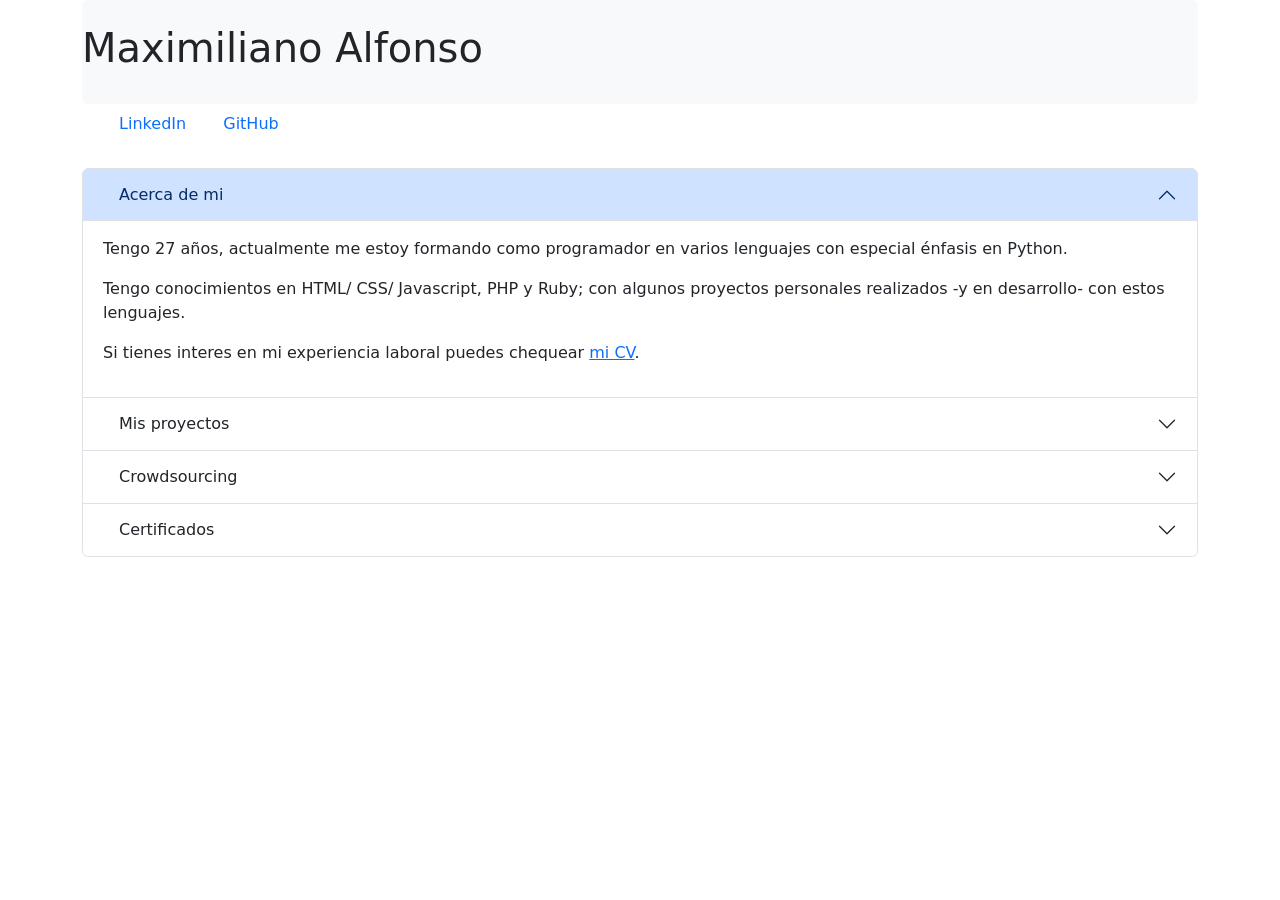
==== index.html @ a11b7cad "initial commit" ====
<!doctype html>
<html lang="en">

<head>
    <title>Maximiliano Alfonso</title>
    <meta http-equiv="Content-Type" content="text/html; charset=UTF-8">
    <link rel="icon" href="favicon.ico" type="image/x-icon">
    <link href="https://cdn.jsdelivr.net/npm/bootstrap@5.0.0-beta1/dist/css/bootstrap.min.css" rel="stylesheet" integrity="sha384-giJF6kkoqNQ00vy+HMDP7azOuL0xtbfIcaT9wjKHr8RbDVddVHyTfAAsrekwKmP1" crossorigin="anonymous">
    <meta name="viewport" content="width=device-width, initial-scale=1">
    <script src="https://cdn.jsdelivr.net/npm/bootstrap@5.0.0-beta1/dist/js/bootstrap.bundle.min.js" integrity="sha384-ygbV9kiqUc6oa4msXn9868pTtWMgiQaeYH7/t7LECLbyPA2x65Kgf80OJFdroafW" crossorigin="anonymous"></script>
    <script type="text/javascript"></script>

</head>

<body>
    <div class="container">
        <header>
            <div class="shadow-none p-auto py-4 bg-light rounded"><h1>Maximiliano Alfonso</h1></div>
        </header>

        <nav class="nav mx-3">
            <a class="nav-link" target="_blank" href="http://bit.ly/2MVgnjp"><img src="linkedin.svg" alt=""> LinkedIn</a>
            <a class="nav-link" target="_blank" href="https://github.com/ixamy"><img src="github.svg" alt=""> GitHub</a>
        </nav>

        <div class="accordion pt-4" id="myAccordion">
            <div class="accordion-item">
              <h2 class="accordion-header" id="headingOne">
                <button class="accordion-button" type="button" data-bs-toggle="collapse" data-bs-target="#collapseOne" aria-expanded="true" aria-controls="collapseOne">
                  <img class="mx-2" src="user.svg" alt=""> Acerca de mi
                </button>
              </h2>
              <div id="collapseOne" class="accordion-collapse collapse show" aria-labelledby="headingOne" data-bs-parent="#myAccordion">
                <div class="accordion-body">
                  <p>Tengo 27 años, actualmente me estoy formando como programador en varios lenguajes con especial énfasis en Python.</p>
                  <p>Tengo conocimientos en HTML/ CSS/ Javascript, PHP y Ruby; con algunos proyectos personales realizados -y en desarrollo- con estos lenguajes.</p>
                  <p>Si tienes interes en mi experiencia laboral puedes chequear <a href="cv.html">mi CV</a>.</p>
                </div>
              </div>
            </div>
            <div class="accordion-item">
              <h2 class="accordion-header" id="headingTwo">
                <button class="accordion-button collapsed" type="button" data-bs-toggle="collapse" data-bs-target="#collapseTwo" aria-expanded="false" aria-controls="collapseTwo">
                  <img class="mx-2" src="code.svg" alt=""> Mis proyectos
                </button>
              </h2>
              <div id="collapseTwo" class="accordion-collapse collapse" aria-labelledby="headingTwo" data-bs-parent="#myAccordion">
                <div class="accordion-body">
                  <p>GitHub</p>
                  <ul>
                    <li><a href="https://github.com/ixamy/EMpW">EMPW</a></li>
                    <p>Automatizar con plantillas y un acceso rápido a Whatsapp web el envío de mensajes.</p>
                    <li><a href="https://github.com/ixamy/blockSite">blockSite.py</a></li>
                    <p>Agregar una URL al archivo hosts de Windows para redireccionarla hacía el local hosts y bloquear su uso en el ordenador, especialmente util para evitar publicidad invasiva.</p>
					          <li><a href="https://github.com/ixamy/percentage">percentage.py</a></li>
                    <p>Ingresar monto adelanto, total e imprimir en pantalla el porcentaje correspondiente.</p>
                    <li><a href="https://github.com/ixamy/RF_Jobs">RF_Jobs.py</a></li>
                    <p>Util para contabilizar trabajos diarios y ganacias de un dia de trabajo en RainforestQA.</p>
                  </ul>
                </div>
              </div>
            </div>
            <div class="accordion-item">
                <h2 class="accordion-header" id="headingFour">
                  <button class="accordion-button collapsed" type="button" data-bs-toggle="collapse" data-bs-target="#collapseFour" aria-expanded="false" aria-controls="collapseFour">
                    <img class="mx-2" src="globe.svg" alt=""> Crowdsourcing
                  </button>
                </h2>
                <div id="collapseFour" class="accordion-collapse collapse" aria-labelledby="headingFour" data-bs-parent="#myAccordion">
                  <div class="accordion-body">
                    <p>Esta metodología de trabajo es para mi, no solo una fuente de ingresos extras, sino que un hobby que disfruto en mi tiempo libre.</p>
                    <p>La diversidad de tareas que se pueden realizar con CS es gigante, y el hecho de que se puedan realizar con una computadora, conexión a Internet y conocimientos de Operador PC la hacen una alternativa super accesible.</p>
                    <p>Los sitios en los que trabajo principalmente son tres:</p>

                    <ul>
                      <li><img width="25em" src="https://assets.website-files.com/5fbc70f47878f59c8ab93db8/5fbdc22b8b2bd9311df2dfa3_favicon-small.png" alt="RainforestQA logo"> RainforestQA</li>
                      Plataforma para control de calidad de sitios web y aplicaciones de entrega inmediata.
                      <li><img width="25em" src="https://www.pacteraedge.com/sites/default/files/favicon-32x32_0_0.png" alt="OneForma logo"> OneForma</li>
                      Tareas de traducción, transcripción, grabación y colección de información.
                      <li><img width="25em" src="https://enrollapp.com/assets/favicon/apple-icon-57x57-a5afe9e2efa8657e65ae29fbdcdfb5b060a27ae5b5e2a7d4374355d96b0650ac.png" alt="Enroll lgo"> Enroll</li>
                      Pruebas de funcionalidad de diseño en sitios web.
                    </ul>
                  </div>
                </div>
              </div>
            <div class="accordion-item">
              <h2 class="accordion-header" id="headingThree">
                <button class="accordion-button collapsed" type="button" data-bs-toggle="collapse" data-bs-target="#collapseThree" aria-expanded="false" aria-controls="collapseThree">
                  <img class="mx-2" src="award.svg" alt=""> Certificados
                </button>
              </h2>
              <div id="collapseThree" class="accordion-collapse collapse" aria-labelledby="headingThree" data-bs-parent="#myAccordion">
                <div class="accordion-body">
                    <p><img width="25em" src="https://www.genexus.com/media/images/fav_icon_gx2014.png" alt="Gx logo"> Genexus 16 Analista (2020)</p>
                    <p><img width="25em" src="https://www.genexus.com/media/images/fav_icon_gx2014.png" alt="Gx logo"> Genexus 16 Analista Junior (2020)</p>
                    <p><img width="25em" src="https://d3njjcbhbojbot.cloudfront.net/web/images/favicons/apple-touch-icon-v2-144x144.png" alt="Coursera logo"> Introducción a Python (2021)</p>
                    <p><img width="25em" src="https://www.sololearn.com/Images/favicon.ico" alt="SoloLearn logo"> Introducción a Javascript (2017)</p>
                    <p>En caso de requerir, por favor solicita mis certificados desde LinkedIn.</p>
                </div>
              </div>
            </div>
          </div>

    </div>

    
</div>

</body>

</html>
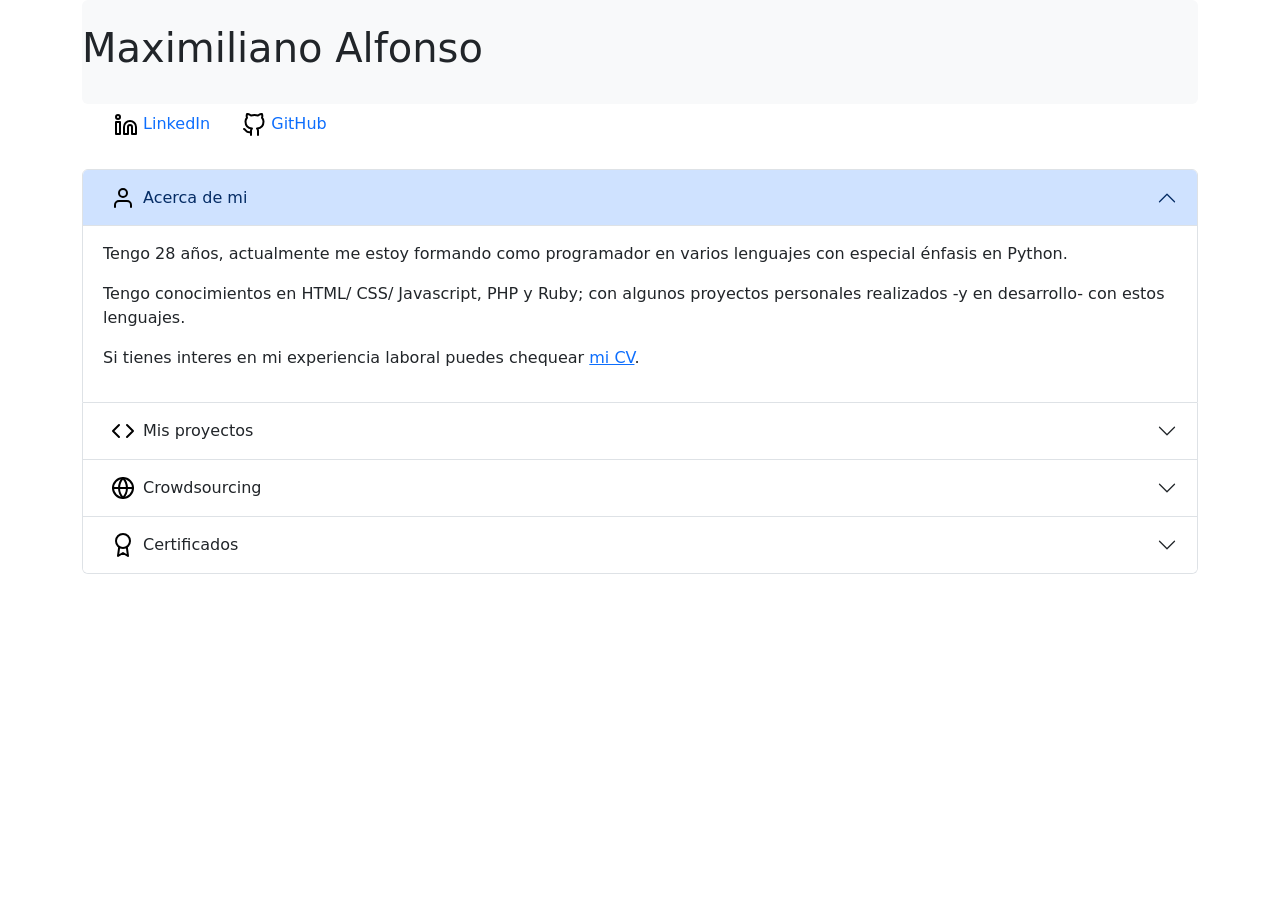
==== commit 0c60f513: "Update index.html" ====
--- a/index.html
+++ b/index.html
@@ -32,7 +32,7 @@
               </h2>
               <div id="collapseOne" class="accordion-collapse collapse show" aria-labelledby="headingOne" data-bs-parent="#myAccordion">
                 <div class="accordion-body">
-                  <p>Tengo 27 años, actualmente me estoy formando como programador en varios lenguajes con especial énfasis en Python.</p>
+                  <p>Tengo 28 años, actualmente me estoy formando como programador en varios lenguajes con especial énfasis en Python.</p>
                   <p>Tengo conocimientos en HTML/ CSS/ Javascript, PHP y Ruby; con algunos proyectos personales realizados -y en desarrollo- con estos lenguajes.</p>
                   <p>Si tienes interes en mi experiencia laboral puedes chequear <a href="cv.html">mi CV</a>.</p>
                 </div>
@@ -108,4 +108,4 @@
 
 </body>
 
-</html>+</html>
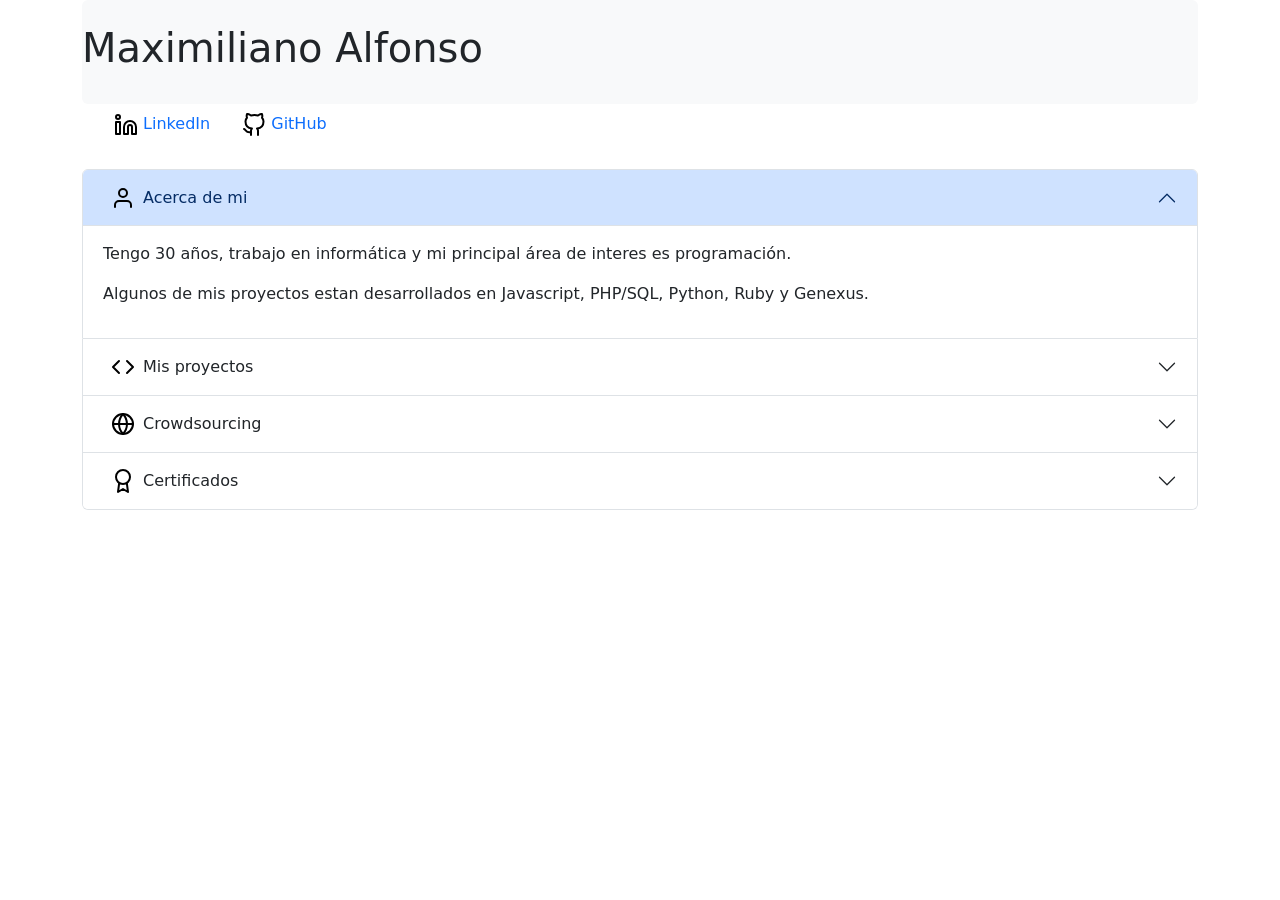
==== commit 3fde8be3: "Subida inicial" ====
--- a/index.html
+++ b/index.html
@@ -32,9 +32,8 @@
               </h2>
               <div id="collapseOne" class="accordion-collapse collapse show" aria-labelledby="headingOne" data-bs-parent="#myAccordion">
                 <div class="accordion-body">
-                  <p>Tengo 28 años, actualmente me estoy formando como programador en varios lenguajes con especial énfasis en Python.</p>
-                  <p>Tengo conocimientos en HTML/ CSS/ Javascript, PHP y Ruby; con algunos proyectos personales realizados -y en desarrollo- con estos lenguajes.</p>
-                  <p>Si tienes interes en mi experiencia laboral puedes chequear <a href="cv.html">mi CV</a>.</p>
+                  <p>Tengo 30 años, trabajo en informática y mi principal área de interes es programación.</p>
+                  <p>Algunos de mis proyectos estan desarrollados en Javascript, PHP/SQL, Python, Ruby y Genexus.</p>
                 </div>
               </div>
             </div>
@@ -48,15 +47,19 @@
                 <div class="accordion-body">
                   <p>GitHub</p>
                   <ul>
-                    <li><a href="https://github.com/ixamy/EMpW">EMPW</a></li>
-                    <p>Automatizar con plantillas y un acceso rápido a Whatsapp web el envío de mensajes.</p>
-                    <li><a href="https://github.com/ixamy/blockSite">blockSite.py</a></li>
+                    <li><a href="https://github.com/ixamy/EMpW" target="_blank">EMPW</a></li>
+                    <p>Haciendo uso de la API de Whatsapp este proyecto intenta automatizar con plantillas y un acceso rápido a Whatsapp web el envío de mensajes.</p>
+                    <li><a href="https://github.com/ixamy/blockSite" target="_blank">blockSite.py</a></li>
                     <p>Agregar una URL al archivo hosts de Windows para redireccionarla hacía el local hosts y bloquear su uso en el ordenador, especialmente util para evitar publicidad invasiva.</p>
-					          <li><a href="https://github.com/ixamy/percentage">percentage.py</a></li>
+					<li><a href="https://github.com/ixamy/percentage" target="_blank">percentage.py</a></li>
                     <p>Ingresar monto adelanto, total e imprimir en pantalla el porcentaje correspondiente.</p>
-                    <li><a href="https://github.com/ixamy/RF_Jobs">RF_Jobs.py</a></li>
+                    <li><a href="https://github.com/ixamy/RF_Jobs" target="_blank">RF_Jobs</a></li>
                     <p>Util para contabilizar trabajos diarios y ganacias de un dia de trabajo en RainforestQA.</p>
-                  </ul>
+					<li><a href="https://github.com/ixamy/registrarGastos" target="_blank">registrarGastos</a></li>
+                    <p>Pagina PHP con conexion a BD SQL para registrar movimientos de finanzas personales segun categorias, descontando o acreditando en diferentes carteras.</p>
+					<li><a href="https://github.com/ixamy/relojExtension" target="_blank">relojExtension</a></li>
+                    <p>Una extension simple de un reloj con segundos para Chrome.</p>
+				  </ul>
                 </div>
               </div>
             </div>
@@ -68,15 +71,13 @@
                 </h2>
                 <div id="collapseFour" class="accordion-collapse collapse" aria-labelledby="headingFour" data-bs-parent="#myAccordion">
                   <div class="accordion-body">
-                    <p>Esta metodología de trabajo es para mi, no solo una fuente de ingresos extras, sino que un hobby que disfruto en mi tiempo libre.</p>
+                    <p>Esta metodología de trabajo es para mi un hobby que disfruto en mi tiempo libre.</p>
                     <p>La diversidad de tareas que se pueden realizar con CS es gigante, y el hecho de que se puedan realizar con una computadora, conexión a Internet y conocimientos de Operador PC la hacen una alternativa super accesible.</p>
-                    <p>Los sitios en los que trabajo principalmente son tres:</p>
+                    <p>Los sitios en los que trabajo principalmente son:</p>
 
                     <ul>
                       <li><img width="25em" src="https://assets.website-files.com/5fbc70f47878f59c8ab93db8/5fbdc22b8b2bd9311df2dfa3_favicon-small.png" alt="RainforestQA logo"> RainforestQA</li>
                       Plataforma para control de calidad de sitios web y aplicaciones de entrega inmediata.
-                      <li><img width="25em" src="https://www.pacteraedge.com/sites/default/files/favicon-32x32_0_0.png" alt="OneForma logo"> OneForma</li>
-                      Tareas de traducción, transcripción, grabación y colección de información.
                       <li><img width="25em" src="https://enrollapp.com/assets/favicon/apple-icon-57x57-a5afe9e2efa8657e65ae29fbdcdfb5b060a27ae5b5e2a7d4374355d96b0650ac.png" alt="Enroll lgo"> Enroll</li>
                       Pruebas de funcionalidad de diseño en sitios web.
                     </ul>
@@ -91,11 +92,11 @@
               </h2>
               <div id="collapseThree" class="accordion-collapse collapse" aria-labelledby="headingThree" data-bs-parent="#myAccordion">
                 <div class="accordion-body">
+					<p><img width="25em" src="https://d3njjcbhbojbot.cloudfront.net/web/images/favicons/apple-touch-icon-v2-144x144.png" alt="Coursera logo"> Introducción a Python (2021)</p>
                     <p><img width="25em" src="https://www.genexus.com/media/images/fav_icon_gx2014.png" alt="Gx logo"> Genexus 16 Analista (2020)</p>
                     <p><img width="25em" src="https://www.genexus.com/media/images/fav_icon_gx2014.png" alt="Gx logo"> Genexus 16 Analista Junior (2020)</p>
-                    <p><img width="25em" src="https://d3njjcbhbojbot.cloudfront.net/web/images/favicons/apple-touch-icon-v2-144x144.png" alt="Coursera logo"> Introducción a Python (2021)</p>
                     <p><img width="25em" src="https://www.sololearn.com/Images/favicon.ico" alt="SoloLearn logo"> Introducción a Javascript (2017)</p>
-                    <p>En caso de requerir, por favor solicita mis certificados desde LinkedIn.</p>
+                    <i>Certificados desde LinkedIn.</i>
                 </div>
               </div>
             </div>
@@ -108,4 +109,4 @@
 
 </body>
 
-</html>
+</html>
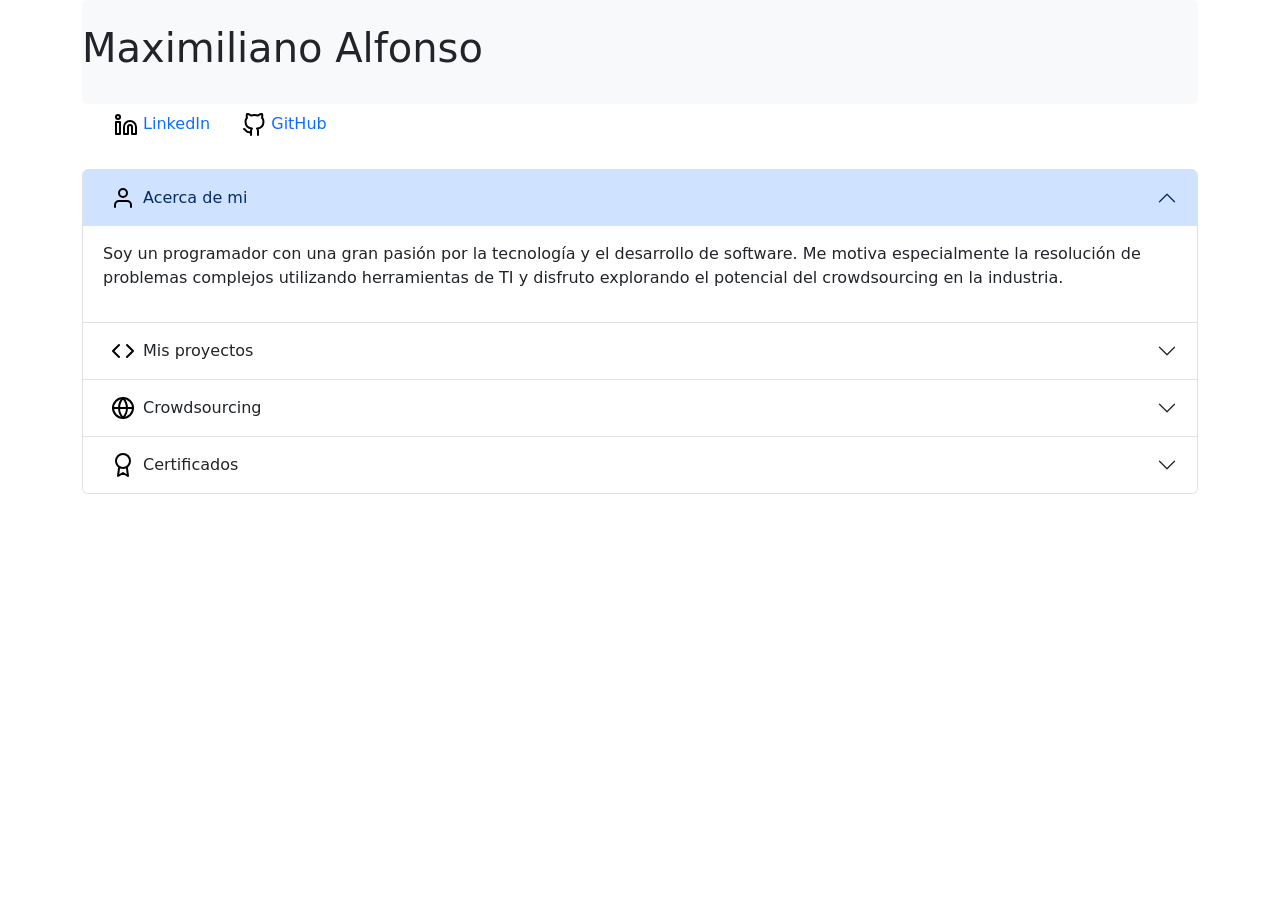
==== commit 90e258dd: "Update index.html" ====
--- a/index.html
+++ b/index.html
@@ -32,8 +32,7 @@
               </h2>
               <div id="collapseOne" class="accordion-collapse collapse show" aria-labelledby="headingOne" data-bs-parent="#myAccordion">
                 <div class="accordion-body">
-                  <p>Tengo 30 años, trabajo en informática y mi principal área de interes es programación.</p>
-                  <p>Algunos de mis proyectos estan desarrollados en Javascript, PHP/SQL, Python, Ruby y Genexus.</p>
+                  <p>Soy un programador con una gran pasión por la tecnología y el desarrollo de software. Me motiva especialmente la resolución de problemas complejos utilizando herramientas de TI y disfruto explorando el potencial del crowdsourcing en la industria.</p>
                 </div>
               </div>
             </div>
@@ -109,4 +108,4 @@
 
 </body>
 
-</html>+</html>
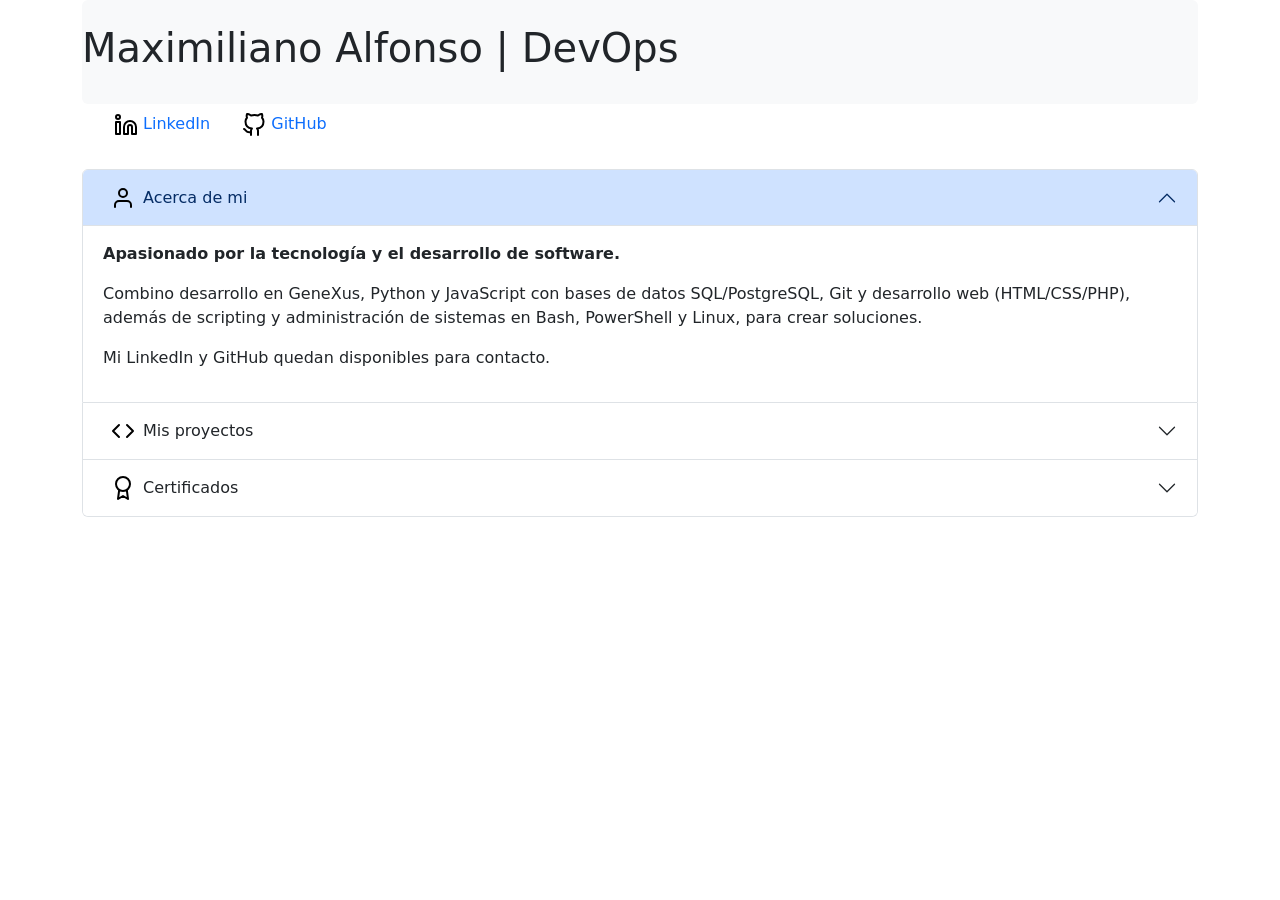
==== commit 72810d0a: "Actualizo la web" ====
--- a/index.html
+++ b/index.html
@@ -15,7 +15,7 @@
 <body>
     <div class="container">
         <header>
-            <div class="shadow-none p-auto py-4 bg-light rounded"><h1>Maximiliano Alfonso</h1></div>
+            <div class="shadow-none p-auto py-4 bg-light rounded"><h1>Maximiliano Alfonso | DevOps</h1></div>
         </header>
 
         <nav class="nav mx-3">
@@ -32,7 +32,9 @@
               </h2>
               <div id="collapseOne" class="accordion-collapse collapse show" aria-labelledby="headingOne" data-bs-parent="#myAccordion">
                 <div class="accordion-body">
-                  <p>Soy un programador con una gran pasión por la tecnología y el desarrollo de software. Me motiva especialmente la resolución de problemas complejos utilizando herramientas de TI y disfruto explorando el potencial del crowdsourcing en la industria.</p>
+                  <p><strong>Apasionado por la tecnología y el desarrollo de software.</strong></p>
+                  <p>Combino desarrollo en GeneXus, Python y JavaScript con bases de datos SQL/PostgreSQL, Git y desarrollo web (HTML/CSS/PHP), además de scripting y administración de sistemas en Bash, PowerShell y Linux, para crear soluciones.</p>
+                  <p>Mi LinkedIn y GitHub quedan disponibles para contacto.</p>
                 </div>
               </div>
             </div>
@@ -62,7 +64,7 @@
                 </div>
               </div>
             </div>
-            <div class="accordion-item">
+            <!--div class="accordion-item"> --Ya no mas
                 <h2 class="accordion-header" id="headingFour">
                   <button class="accordion-button collapsed" type="button" data-bs-toggle="collapse" data-bs-target="#collapseFour" aria-expanded="false" aria-controls="collapseFour">
                     <img class="mx-2" src="globe.svg" alt=""> Crowdsourcing
@@ -82,7 +84,7 @@
                     </ul>
                   </div>
                 </div>
-              </div>
+              </div-->
             <div class="accordion-item">
               <h2 class="accordion-header" id="headingThree">
                 <button class="accordion-button collapsed" type="button" data-bs-toggle="collapse" data-bs-target="#collapseThree" aria-expanded="false" aria-controls="collapseThree">
